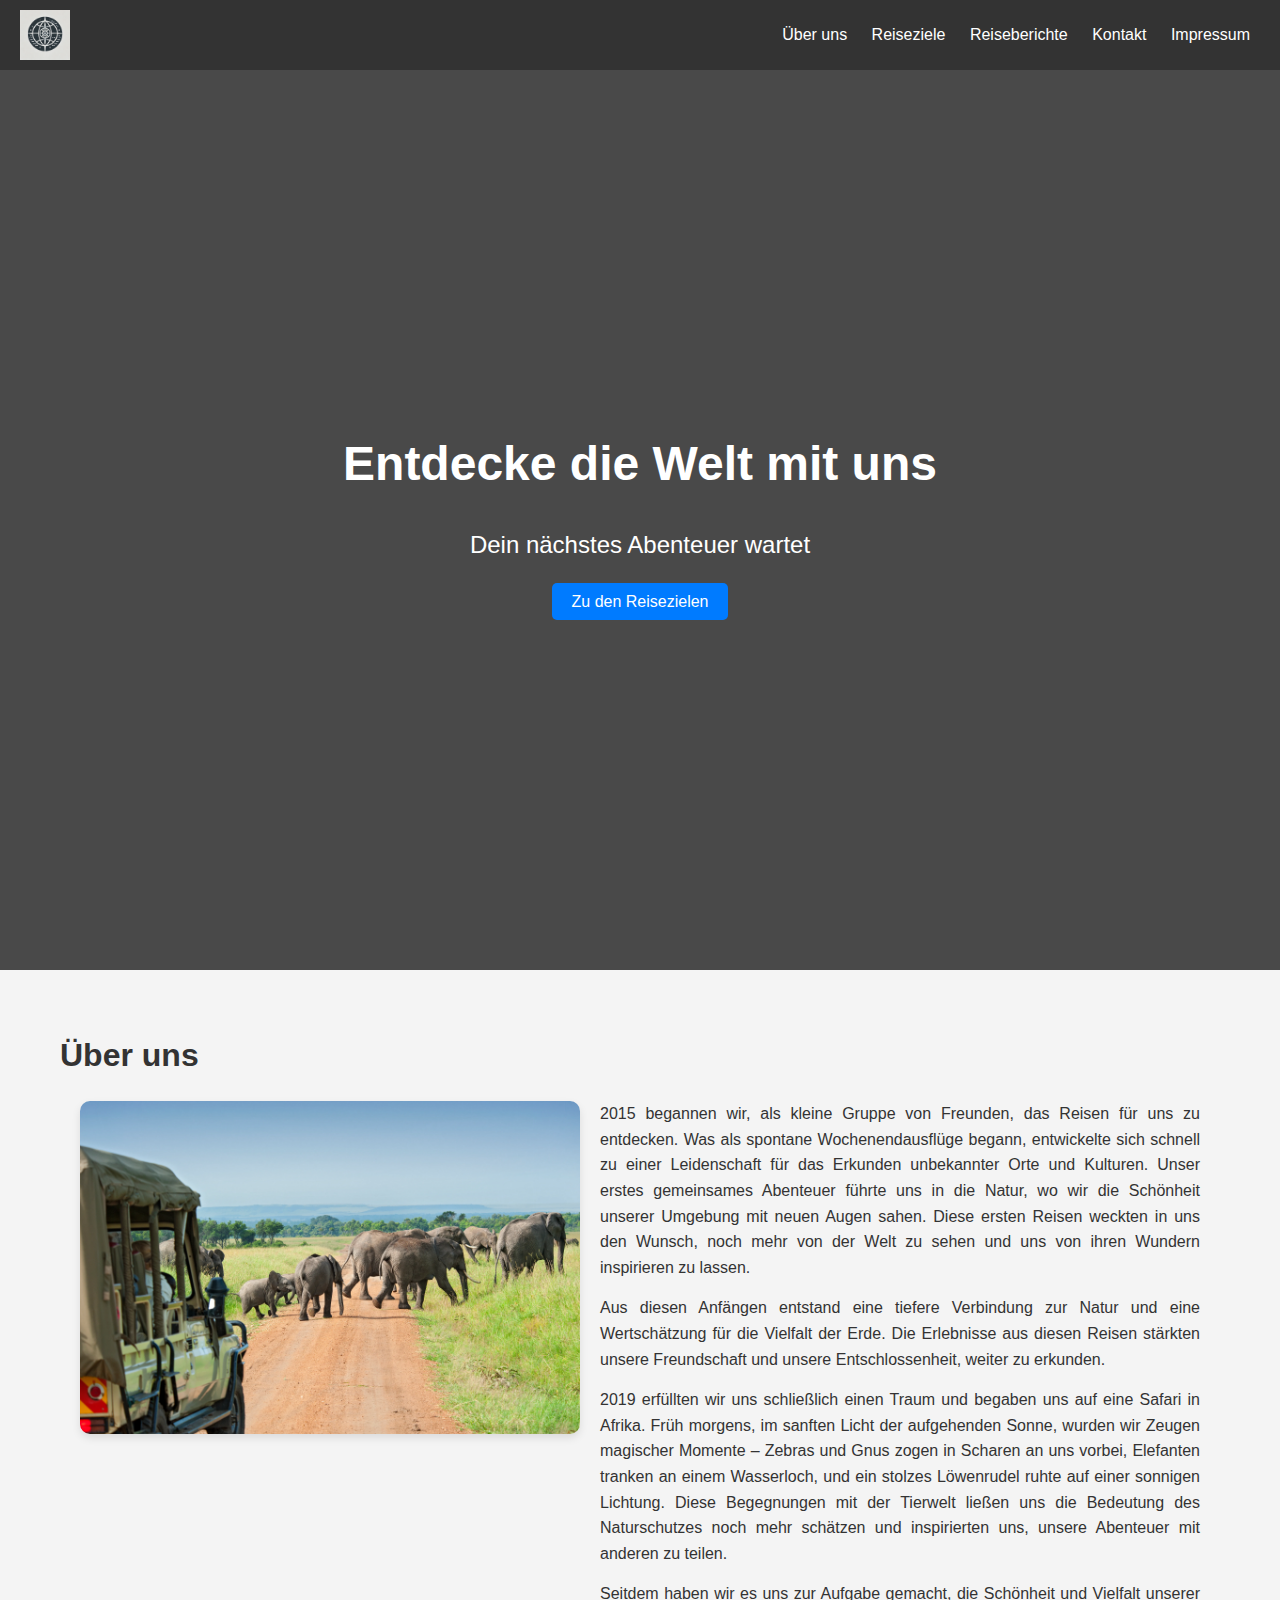
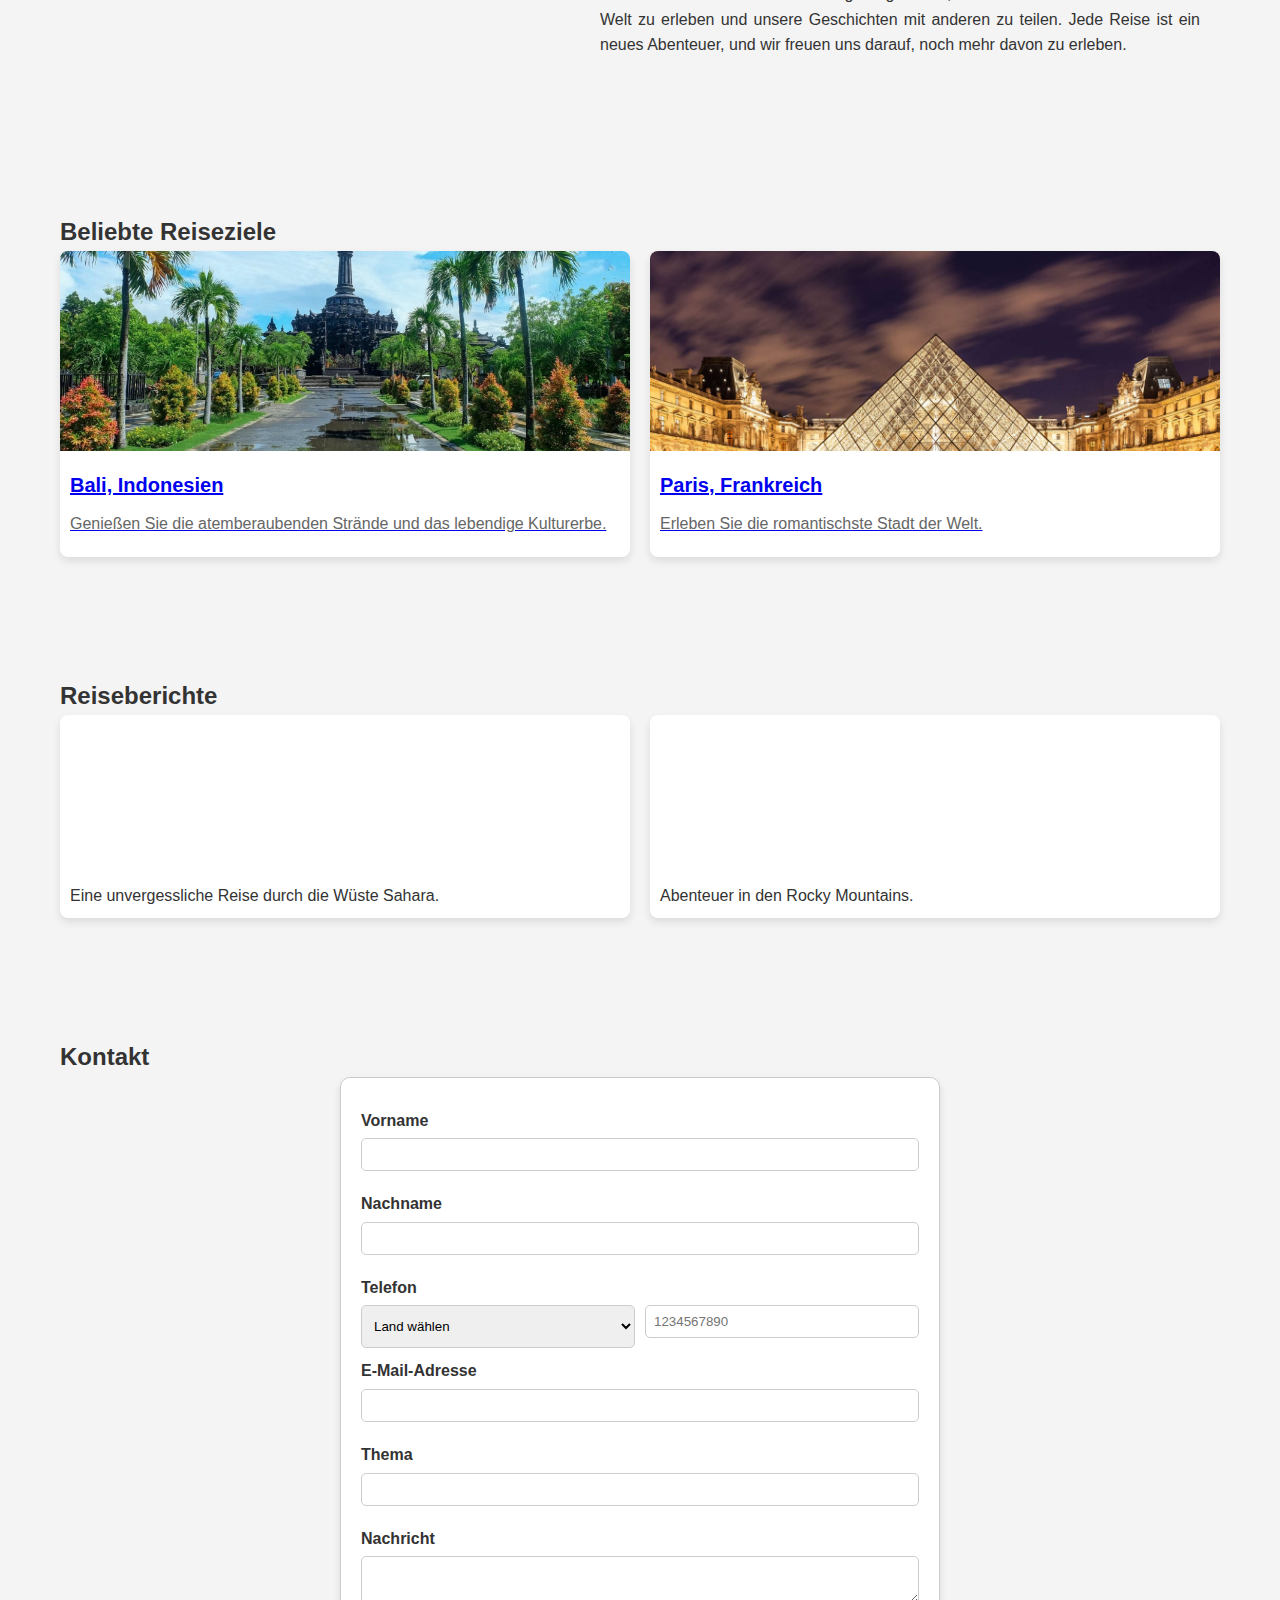
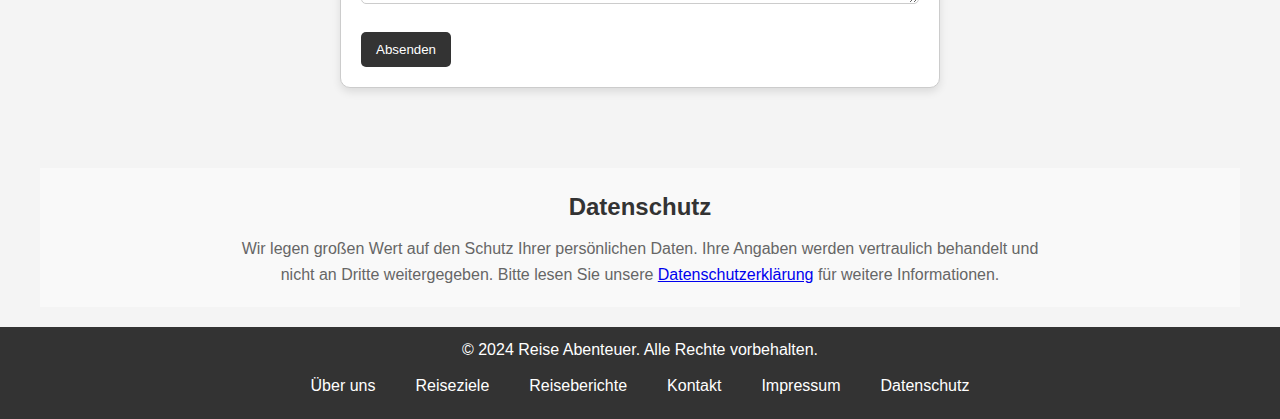
==== index.html @ 40d6aed1 "uploaded the current stage" ====
<!DOCTYPE html>
<html lang="de">
<head>
    <meta charset="UTF-8">
    <meta name="viewport" content="width=device-width, initial-scale=1.0">
    <title>Reise Abenteuer</title>
    <link rel="stylesheet" href="styles.css">
    <link rel="icon" href="images/favicon-32x32.png" type="image/png">
    <style>
        /* Allgemeine Stile */
        .about-content {
            display: flex;
            align-items: flex-start;
            gap: 20px;
            padding: 20px;
        }
        
        .about-image {
            width: 100%;
            max-width: 500px;
            height: auto;
            border-radius: 10px;
            box-shadow: 0 4px 8px rgba(0, 0, 0, 0.1);
        }

        .about-text {
            max-width: 600px;
            line-height: 1.6;
            text-align: justify;
            color: #333;
        }

        .about-text p {
            margin-bottom: 15px;
        }

        /* Navigationsleiste */
        .navbar {
            display: flex;
            justify-content: space-between;
            align-items: center;
            padding: 10px 20px;
            background-color: #333;
            color: #fff;
        }

        .navbar img {
            height: 50px;
        }

        .navbar a {
            color: white;
            text-decoration: none;
            margin: 0 10px;
        }

        /* Kontaktformular */
        .contact-form {
            max-width: 600px;
            margin: auto;
            padding: 20px;
            border: 1px solid #ccc;
            border-radius: 10px;
            box-shadow: 0 4px 8px rgba(0, 0, 0, 0.1);
        }

        .contact-form label {
            display: block;
            margin-top: 10px;
        }

        .contact-form select,
        .contact-form input,
        .contact-form textarea {
            width: 100%;
            padding: 8px;
            margin-top: 5px;
            border-radius: 5px;
            border: 1px solid #ccc;
        }

        .contact-form button {
            margin-top: 10px;
            padding: 10px 15px;
            background-color: #333;
            color: white;
            border: none;
            border-radius: 5px;
            cursor: pointer;
        }

        /* Datenschutzbereich */
        .datenschutz {
            background-color: #f9f9f9;
            padding: 20px;
            margin-top: 20px;
            text-align: center;
        }

        .datenschutz h2 {
            margin-bottom: 10px;
            color: #333;
        }

        .datenschutz p {
            color: #666;
            line-height: 1.6;
            max-width: 800px;
            margin: 0 auto;
        }

        /* Footer */
        footer {
            background-color: #333;
            color: #fff;
            text-align: center;
            padding: 10px;
            margin-top: 20px;
        }

        .footer-links {
            list-style-type: none;
            padding: 0;
        }

        .footer-links li {
            display: inline;
            margin: 0 10px;
        }

        .footer-links a {
            color: white;
            text-decoration: none;
        }
    </style>
</head>
<body>
    <!-- Navigationsleiste mit Logo -->
    <header class="navbar">
        <img src="images/Logo.webp" alt="Reise Abenteuer Logo">
        <nav>
            <a href="#about">Über uns</a>
            <a href="#destinations">Reiseziele</a>
            <a href="#stories">Reiseberichte</a>
            <a href="#contact">Kontakt</a>
            <a href="impressum.html">Impressum</a>
        </nav>
    </header>

    <!-- Startseite -->
    <header class="hero">
        <video class="hero-video" autoplay muted loop>
            <source src="Video.mp4" type="video/mp4">
            Ihr Browser unterstützt das Video-Format nicht.
        </video>
        <div class="hero-text">
            <h1>Entdecke die Welt mit uns</h1>
            <p>Dein nächstes Abenteuer wartet</p>
            <a href="#destinations" class="btn">Zu den Reisezielen</a>
        </div>
    </header>

    <!-- Über uns -->
    <section id="about" class="about">
        <h1>Über uns</h1>
        <div class="about-content">
            <img src="Safar.webp" alt="Reiseabenteuer" class="about-image">
            <div class="about-text">
                <p>2015 begannen wir, als kleine Gruppe von Freunden, das Reisen für uns zu entdecken. Was als spontane Wochenendausflüge begann, entwickelte sich schnell zu einer Leidenschaft für das Erkunden unbekannter Orte und Kulturen. Unser erstes gemeinsames Abenteuer führte uns in die Natur, wo wir die Schönheit unserer Umgebung mit neuen Augen sahen. Diese ersten Reisen weckten in uns den Wunsch, noch mehr von der Welt zu sehen und uns von ihren Wundern inspirieren zu lassen.</p>
                <p>Aus diesen Anfängen entstand eine tiefere Verbindung zur Natur und eine Wertschätzung für die Vielfalt der Erde. Die Erlebnisse aus diesen Reisen stärkten unsere Freundschaft und unsere Entschlossenheit, weiter zu erkunden.</p>
                <p>2019 erfüllten wir uns schließlich einen Traum und begaben uns auf eine Safari in Afrika. Früh morgens, im sanften Licht der aufgehenden Sonne, wurden wir Zeugen magischer Momente – Zebras und Gnus zogen in Scharen an uns vorbei, Elefanten tranken an einem Wasserloch, und ein stolzes Löwenrudel ruhte auf einer sonnigen Lichtung. Diese Begegnungen mit der Tierwelt ließen uns die Bedeutung des Naturschutzes noch mehr schätzen und inspirierten uns, unsere Abenteuer mit anderen zu teilen.</p>
                <p>Seitdem haben wir es uns zur Aufgabe gemacht, die Schönheit und Vielfalt unserer Welt zu erleben und unsere Geschichten mit anderen zu teilen. Jede Reise ist ein neues Abenteuer, und wir freuen uns darauf, noch mehr davon zu erleben.</p>
            </div>
        </div>
    </section>

    <!-- Reiseziele -->
    <section id="destinations" class="destinations">
        <h2>Beliebte Reiseziele</h2>
        <div class="destinations-grid">
            <a href="bali.html" class="destination-card">
                <img src="Ba2.webp" alt="Bali, Indonesien">
                <h3>Bali, Indonesien</h3>
                <p>Genießen Sie die atemberaubenden Strände und das lebendige Kulturerbe.</p>
            </a>
            <a href="paris.html" class="destination-card">
                <img src="Frankreich2.webp" alt="Paris, Frankreich">
                <h3>Paris, Frankreich</h3>
                <p>Erleben Sie die romantischste Stadt der Welt.</p>
            </a>
        </div>
    </section>

    <!-- Reiseberichte -->
    <section id="stories" class="stories">
        <h2>Reiseberichte</h2>
        <div class="stories-grid">
            <div class="story-card">
                <video id="sahara-video" class="story-video" muted loop>
                    <source src="videos/Sahara video.mp4" type="video/mp4">
                </video>
                <p>Eine unvergessliche Reise durch die Wüste Sahara.</p>
            </div>
            <div class="story-card">
                <video id="rocky-mountains-video" class="story-video" muted loop>
                    <source src="videos/Rocky Mountains.mp4" type="video/mp4">
                </video>
                <p>Abenteuer in den Rocky Mountains.</p>
            </div>
        </div>
    </section>

    <!-- Kontaktformular -->
    <section id="contact" class="contact">
        <h2>Kontakt</h2>
        <form class="contact-form" action="https://formspree.io/f/xldejqgy" method="POST">
            <label for="firstname">Vorname</label>
            <input type="text" id="firstname" name="firstname" required>

            <label for="lastname">Nachname</label>
            <input type="text" id="lastname" name="lastname" required>

            <label for="phone">Telefon</label>
            <div style="display: flex; gap: 10px;">
                <select id="country-code" name="country-code" required>
                    <option value="">Land wählen</option>
                    <option value="+49">Deutschland (+49)</option>
                    <option value="+43">Österreich (+43)</option>
                    <option value="+41">Schweiz (+41)</option>
                </select>
                <input type="tel" id="phone" name="phone" placeholder="1234567890" pattern="[0-9]{3,}" required>
            </div>

            <label for="email">E-Mail-Adresse</label>
            <input type="email" id="email" name="email" required>

            <label for="subject">Thema</label>
            <input type="text" id="subject" name="subject" required>

            <label for="message">Nachricht</label>
            <textarea id="message" name="message" required></textarea>

            <button type="submit">Absenden</button>
        </form>
    </section>

    <!-- Datenschutzbereich -->
    <section id="datenschutz" class="datenschutz">
        <h2>Datenschutz</h2>
        <p>Wir legen großen Wert auf den Schutz Ihrer persönlichen Daten. Ihre Angaben werden vertraulich behandelt und nicht an Dritte weitergegeben. Bitte lesen Sie unsere <a href="datenschutz.html">Datenschutzerklärung</a> für weitere Informationen.</p>
    </section>

    <!-- Footer -->
    <footer>
        <p>&copy; 2024 Reise Abenteuer. Alle Rechte vorbehalten.</p>
        <ul class="footer-links">
            <li><a href="#about">Über uns</a></li>
            <li><a href="#destinations">Reiseziele</a></li>
            <li><a href="#stories">Reiseberichte</a></li>
            <li><a href="#contact">Kontakt</a></li>
            <li><a href="impressum.html">Impressum</a></li>
            <li><a href="#datenschutz">Datenschutz</a></li>
        </ul>
    </footer>

    <script>
        // Funktion zum Abspielen des Videos bei Hover
        function setupHoverPlay(videoId) {
            const video = document.getElementById(videoId);
            video.addEventListener("mouseenter", () => video.play());
            video.addEventListener("mouseleave", () => video.pause());
        }

        // Aufrufe für jedes Video
        setupHoverPlay("sahara-video");
        setupHoverPlay("rocky-mountains-video");
    </script>
</body>
</html>
---- styles.css ----
/* Basis-Stile */
* {
    margin: 0;
    padding: 0;
    box-sizing: border-box;
}

body {
    font-family: Arial, sans-serif;
    color: #333;
    line-height: 1.6;
    background-color: #f4f4f4;
}

/* Hero-Bereich */
.hero {
    position: relative;
    height: 100vh;
    overflow: hidden;
    display: flex;
    align-items: center;
    justify-content: center;
    color: white;
    text-align: center;
    background: linear-gradient(to bottom, rgba(0, 0, 0, 0.7), rgba(0, 0, 0, 0.7));
}

.hero-video {
    position: absolute;
    top: 0;
    left: 0;
    width: 100%;
    height: 100%;
    object-fit: cover;
    z-index: -1;
}

.hero-text {
    z-index: 1;
}

.hero-text h1 {
    font-size: 3rem;
    margin-bottom: 0.5em;
}

.hero-text p {
    font-size: 1.5rem;
    margin-bottom: 1em;
}

.btn {
    padding: 10px 20px;
    background-color: #007bff;
    color: white;
    text-decoration: none;
    border-radius: 5px;
    transition: background-color 0.3s ease;
}

.btn:hover {
    background-color: #0056b3;
}

/* Allgemeine Sektionen */
section {
    padding: 60px 20px;
    max-width: 1200px;
    margin: auto;
}

/* Über uns */
.about-content {
    display: flex;
    align-items: center;
    gap: 20px;
    flex-wrap: wrap;
}

.about-image {
    width: 100%;
    max-width: 400px;
    border-radius: 8px;
    box-shadow: 0 4px 8px rgba(0, 0, 0, 0.1);
}

/* Reiseziele */
.destinations-grid {
    display: grid;
    grid-template-columns: repeat(auto-fit, minmax(250px, 1fr));
    gap: 20px;
}

.destination-card {
    background-color: white;
    border-radius: 8px;
    box-shadow: 0 4px 8px rgba(0, 0, 0, 0.1);
    overflow: hidden;
    transition: transform 0.3s ease, box-shadow 0.3s ease;
}

.destination-card:hover {
    transform: translateY(-5px);
    box-shadow: 0 6px 12px rgba(0, 0, 0, 0.15);
}

.destination-card img {
    width: 100%;
    height: 200px;
    object-fit: cover;
}

.destination-card h3 {
    padding: 10px;
    font-size: 1.25rem;
}

.destination-card p {
    padding: 0 10px 20px 10px;
    color: #666;
}

/* Reiseberichte */
.stories-grid {
    display: grid;
    grid-template-columns: repeat(auto-fit, minmax(250px, 1fr));
    gap: 20px;
}

.story-card {
    background-color: white;
    padding: 10px;
    border-radius: 8px;
    box-shadow: 0 4px 8px rgba(0, 0, 0, 0.1);
    transition: transform 0.3s ease, box-shadow 0.3s ease;
}

.story-card:hover {
    transform: translateY(-5px);
    box-shadow: 0 6px 12px rgba(0, 0, 0, 0.15);
}

.story-video {
    width: 100%;
    border-radius: 8px;
}

/* Kontaktformular */
.contact-form {
    background-color: white;
    padding: 30px;
    border-radius: 8px;
    box-shadow: 0 4px 8px rgba(0, 0, 0, 0.1);
    max-width: 600px;
    margin: auto;
}

.contact-form label {
    font-weight: bold;
    margin-top: 10px;
    display: block;
}

.contact-form input, .contact-form textarea {
    width: 100%;
    padding: 10px;
    margin-top: 5px;
    border-radius: 4px;
    border: 1px solid #ddd;
    margin-bottom: 10px;
}

.contact-form button {
    margin-top: 10px;
    padding: 10px 20px;
    background-color: #007bff;
    color: white;
    border: none;
    border-radius: 5px;
    cursor: pointer;
    transition: background-color 0.3s ease;
}

.contact-form button:hover {
    background-color: #0056b3;
}

/* Footer */
footer {
    background-color: #333;
    color: white;
    padding: 20px 0;
    text-align: center;
}

.footer-links {
    list-style: none;
    padding: 0;
    margin: 10px 0;
    display: flex;
    justify-content: center;
    gap: 20px;
}

.footer-links li {
    display: inline;
}

.footer-links a {
    color: white;
    text-decoration: none;
    transition: color 0.3s ease;
}

.footer-links a:hover {
    color: #007bff;
}

/* Responsive Design */
@media (max-width: 768px) {
    .hero-text h1 {
        font-size: 2.5rem;
    }
    .hero-text p {
        font-size: 1.2rem;
    }
    .about-content {
        flex-direction: column;
        text-align: center;
    }
    .contact-form {
        width: 90%;
        margin: auto;
    }
/* Design für Datenschutzerklärung */
.datenschutz {
    background-color: #f5f5f5; /* Hintergrundfarbe für den Datenschutzbereich */
    padding: 30px 20px;
    margin-top: 30px;
    border-radius: 10px;
    box-shadow: 0 4px 8px rgba(0, 0, 0, 0.1); /* Dezenter Schatten */
    font-family: Arial, sans-serif;
}

.datenschutz h2 {
    color: #333;
    font-size: 1.8em;
    margin-bottom: 15px;
    text-align: center;
    font-weight: bold;
    text-transform: uppercase;
}

.datenschutz p {
    color: #555;
    font-size: 1em;
    line-height: 1.6;
    max-width: 800px;
    margin: 0 auto 15px auto;
    text-align: justify;
}

.datenschutz a {
    color: #007bff;
    text-decoration: none;
    font-weight: bold;
}

.datenschutz a:hover {
    text-decoration: underline;
}

.datenschutz ul {
    max-width: 800px;
    margin: 0 auto;
    padding: 0;
    list-style: none;
}

.datenschutz ul li {
    margin: 10px 0;
    padding-left: 20px;
    position: relative;
    color: #333;
}

.datenschutz ul li:before {
    content: "•";
    position: absolute;
    left: 0;
    color: #007bff;
}

.datenschutz hr {
    border: none;
    border-top: 1px solid #ddd;
    margin: 20px 0;
}

}
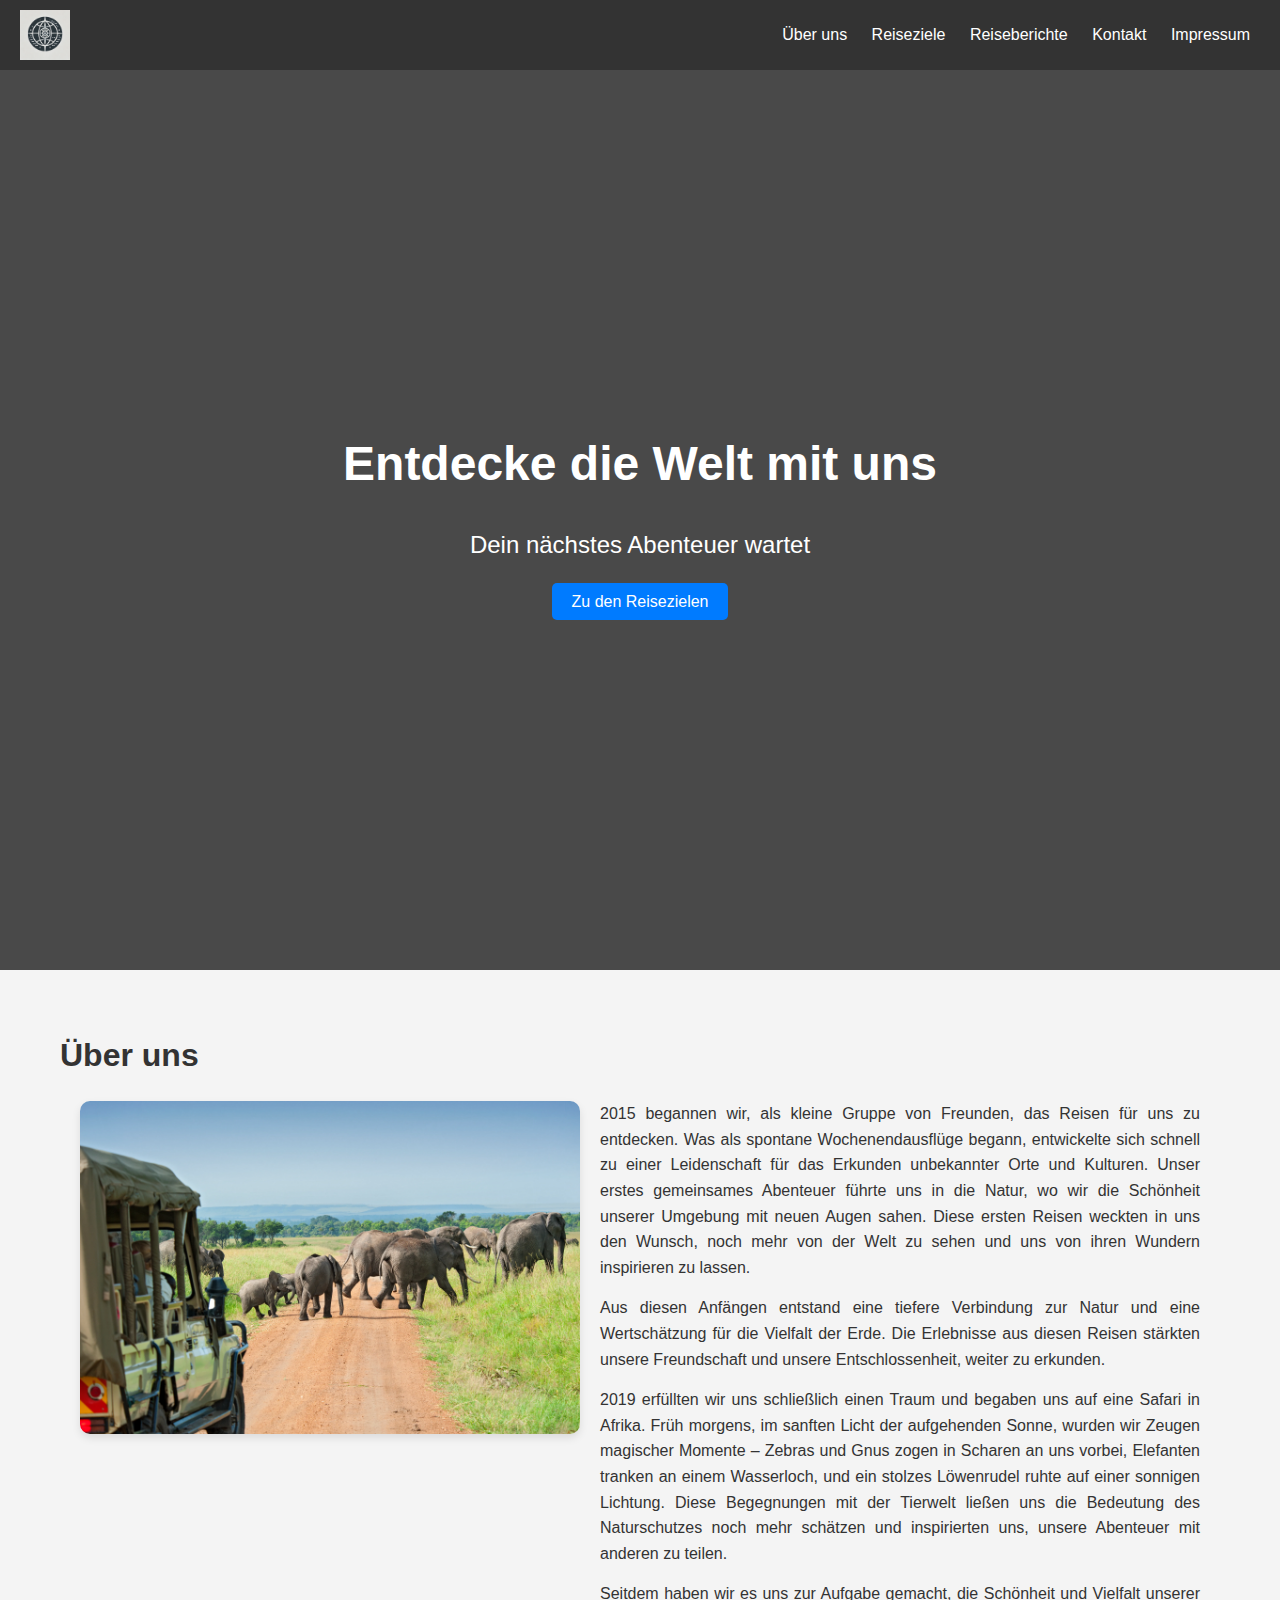
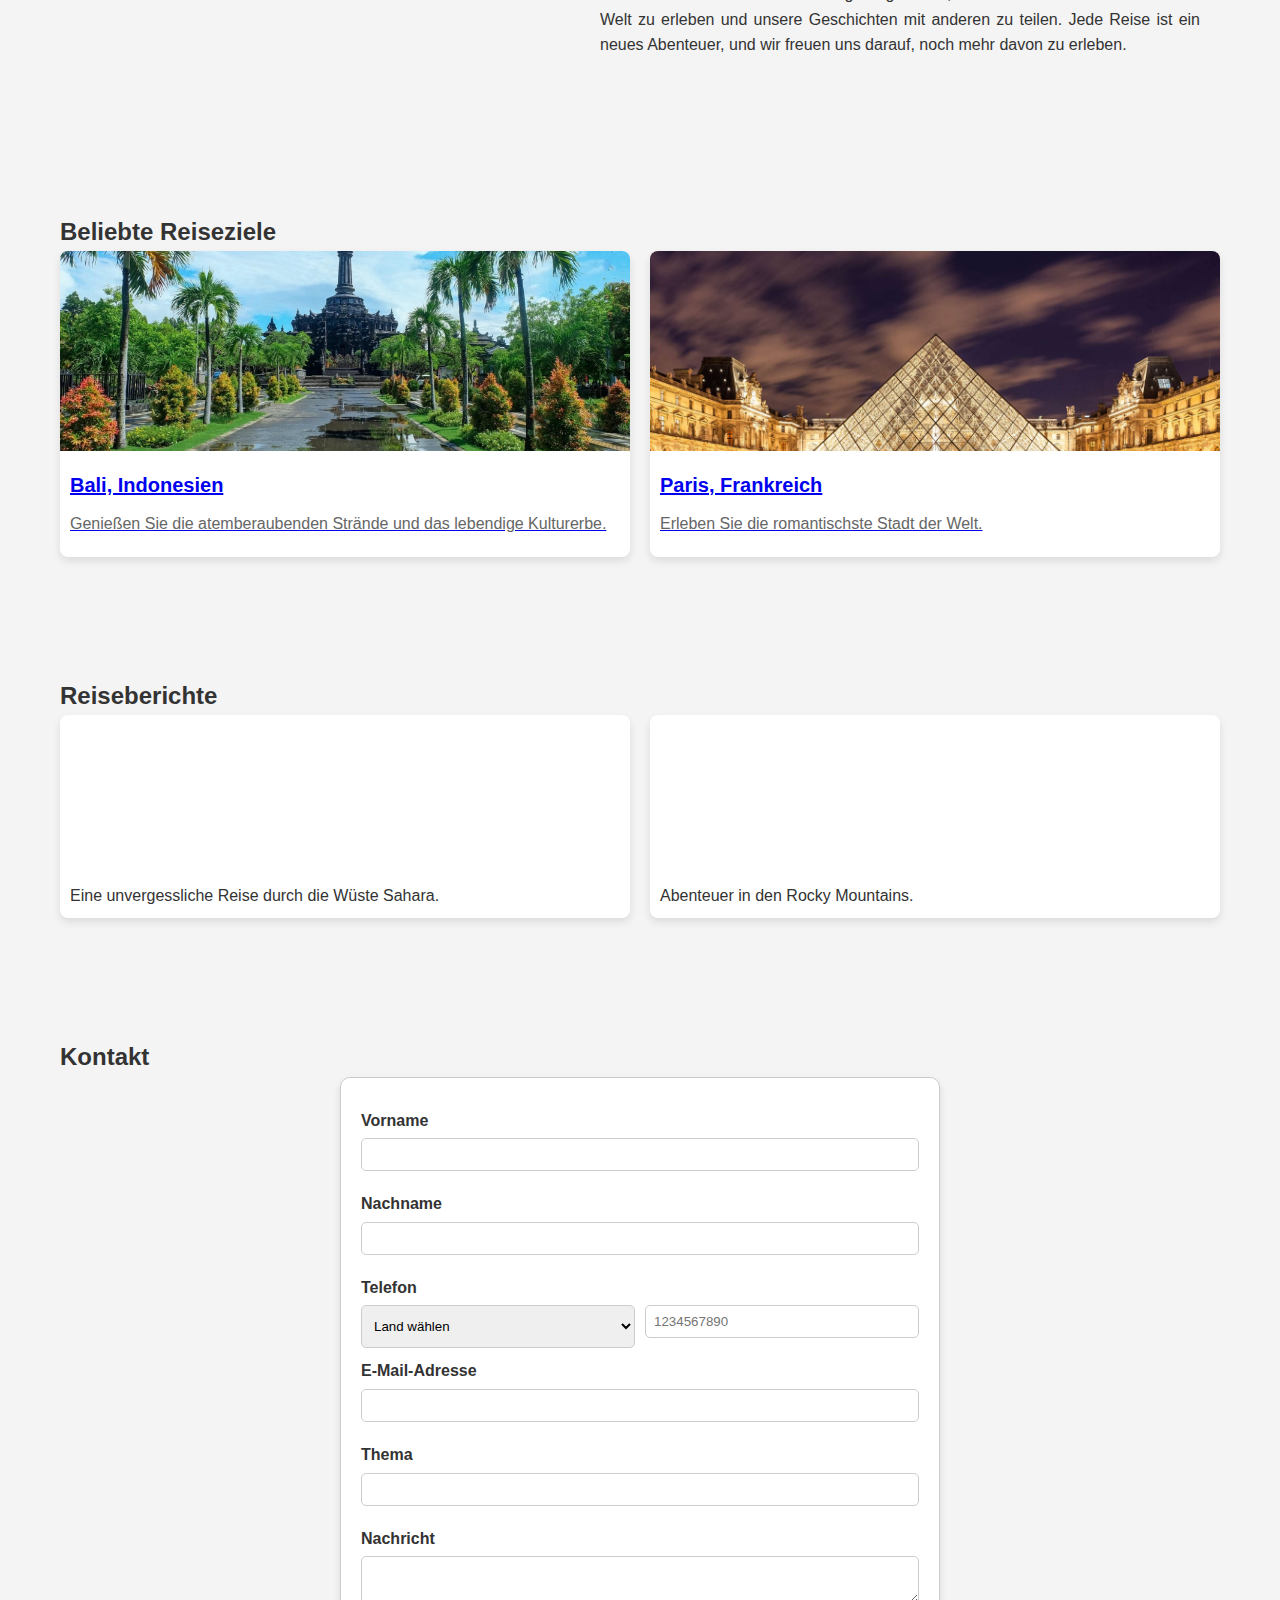
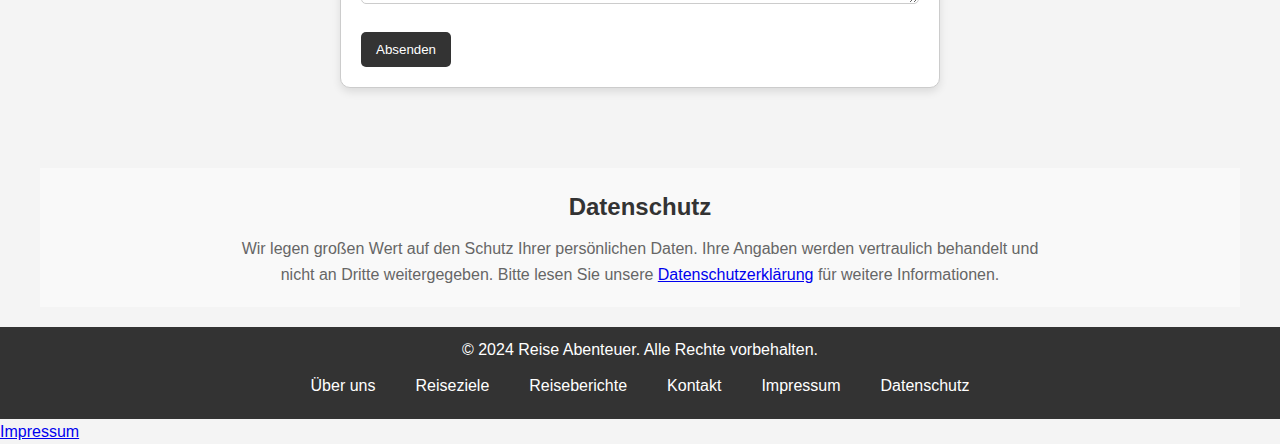
==== commit 19c96cb5: "FertigGestellt amk" ====
--- a/index.html
+++ b/index.html
@@ -275,5 +275,7 @@
         setupHoverPlay("sahara-video");
         setupHoverPlay("rocky-mountains-video");
     </script>
+    <a href="impressum.html">Impressum</a>
+
 </body>
 </html>
